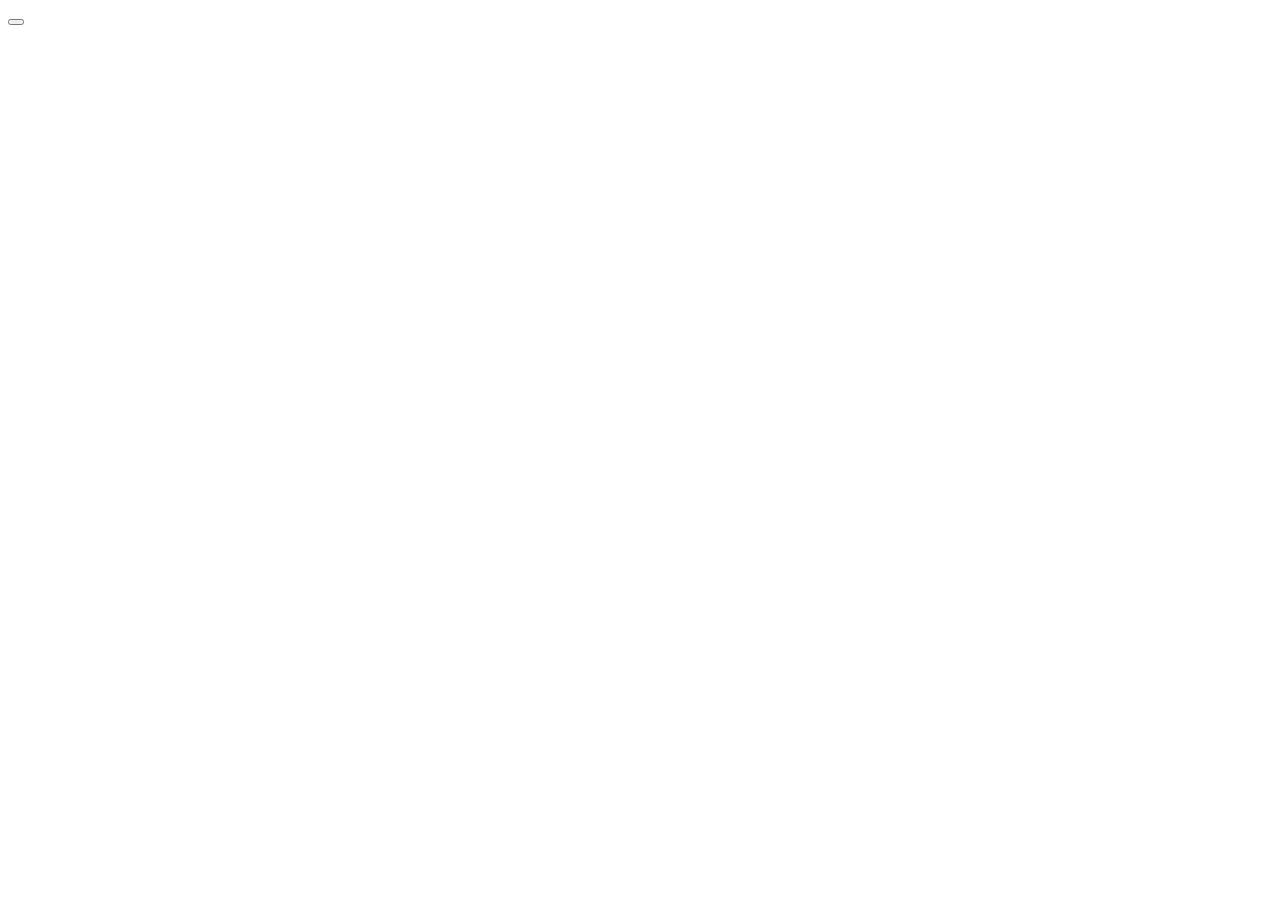
==== index.html @ daceb9fd "👆🚌 Checkpoint ./script.js:63604415/531 ./index.html:63604415/154" ====
<!DOCTYPE html>
<html lang="en">
  <head>
    <script src="https://apis.google.com/js/api.js"></script>
    <script src="script.js"></script>
  </head>
    
  <body>
    <button onclick="get()">
      
    </button>
  </body>
</html>
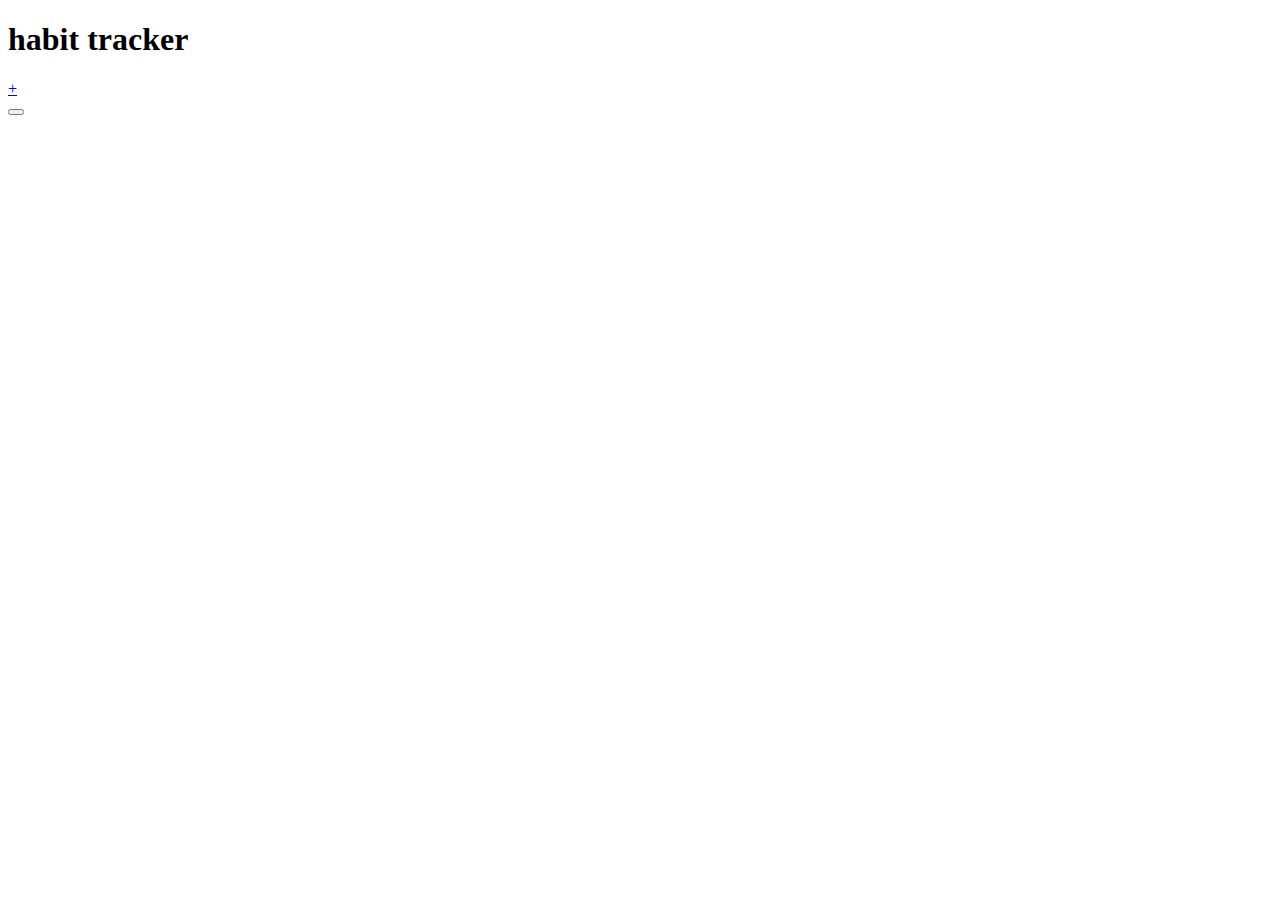
==== commit 2fd8aa5e: "👦🌵 Checkpoint ./style.css:42630022/6 ./addHabit.js:63604415/432 ./data.js:63604415/7 ./index.html:63" ====
--- a/index.html
+++ b/index.html
@@ -1,11 +1,21 @@
 <!DOCTYPE html>
 <html lang="en">
   <head>
-    <script src="https://apis.google.com/js/api.js"></script>
-    <script src="script.js"></script>
-  </head>
-    
-  <body>
+    <meta charset="UTF-8">
+    <meta name="viewport" content="width=device-width, initial-scale=1.0">
+    <meta name="author" content="team later gators">
+    <meta name="description" content="">
+    <title>habit tracker</title>
+    <link rel="stylesheet" href="style.css">
+    <h1>habit tracker</h1>
+    <main>
+      <div id="habits">
+      </div>
+      <div id="add-button">
+        <a href="addHabit.html">+</a>
+      </div>
+    </main>
+     <body>
     <button onclick="get()">
       
     </button>
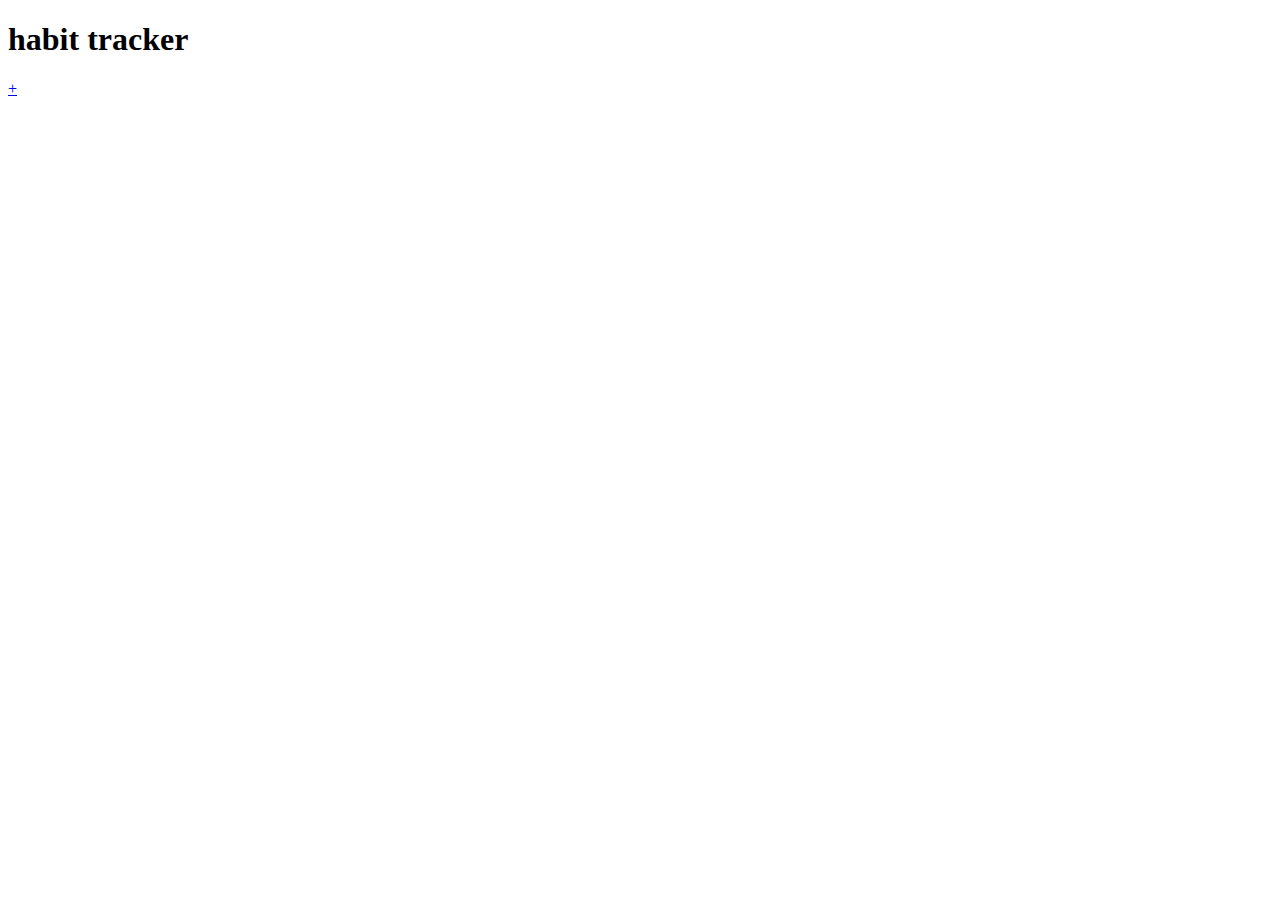
==== commit f1d2864c: "Move functions from onload to body of index,js" ====
--- a/index.html
+++ b/index.html
@@ -1,23 +1,31 @@
 <!DOCTYPE html>
 <html lang="en">
-  <head>
-    <meta charset="UTF-8">
-    <meta name="viewport" content="width=device-width, initial-scale=1.0">
-    <meta name="author" content="team later gators">
-    <meta name="description" content="">
-    <title>habit tracker</title>
-    <link rel="stylesheet" href="style.css">
-    <h1>habit tracker</h1>
-    <main>
-      <div id="habits">
-      </div>
-      <div id="add-button">
-        <a href="addHabit.html">+</a>
-      </div>
-    </main>
-     <body>
-    <button onclick="get()">
-      
-    </button>
-  </body>
-</html>
+
+<head>
+  <meta charset="UTF-8">
+  <meta name="viewport" content="width=device-width, initial-scale=1.0">
+  <meta name="author" content="team later gators">
+  <meta name="description" content="">
+  <title>habit tracker</title>
+  <link rel="preconnect" href="https://fonts.googleapis.com">
+  <link rel="preconnect" href="https://fonts.gstatic.com" crossorigin>
+  <link
+    href="https://fonts.googleapis.com/css2?family=Nunito:ital,wght@0,400;0,500;0,600;0,700;1,400;1,500;1,600;1,700&display=swap"
+    rel="stylesheet">
+  <link rel="stylesheet" href="style.css">
+  <script src="data.js" defer></script>
+  <script src="index.js" defer></script>
+</head>
+
+<body onload="startTracking()">
+  <h1>habit tracker</h1>
+  <main>
+    <div id="habits">
+    </div>
+    <div id="add-button">
+      <a href="addHabit.html">+</a>
+    </div>
+  </main>
+</body>
+
+</html>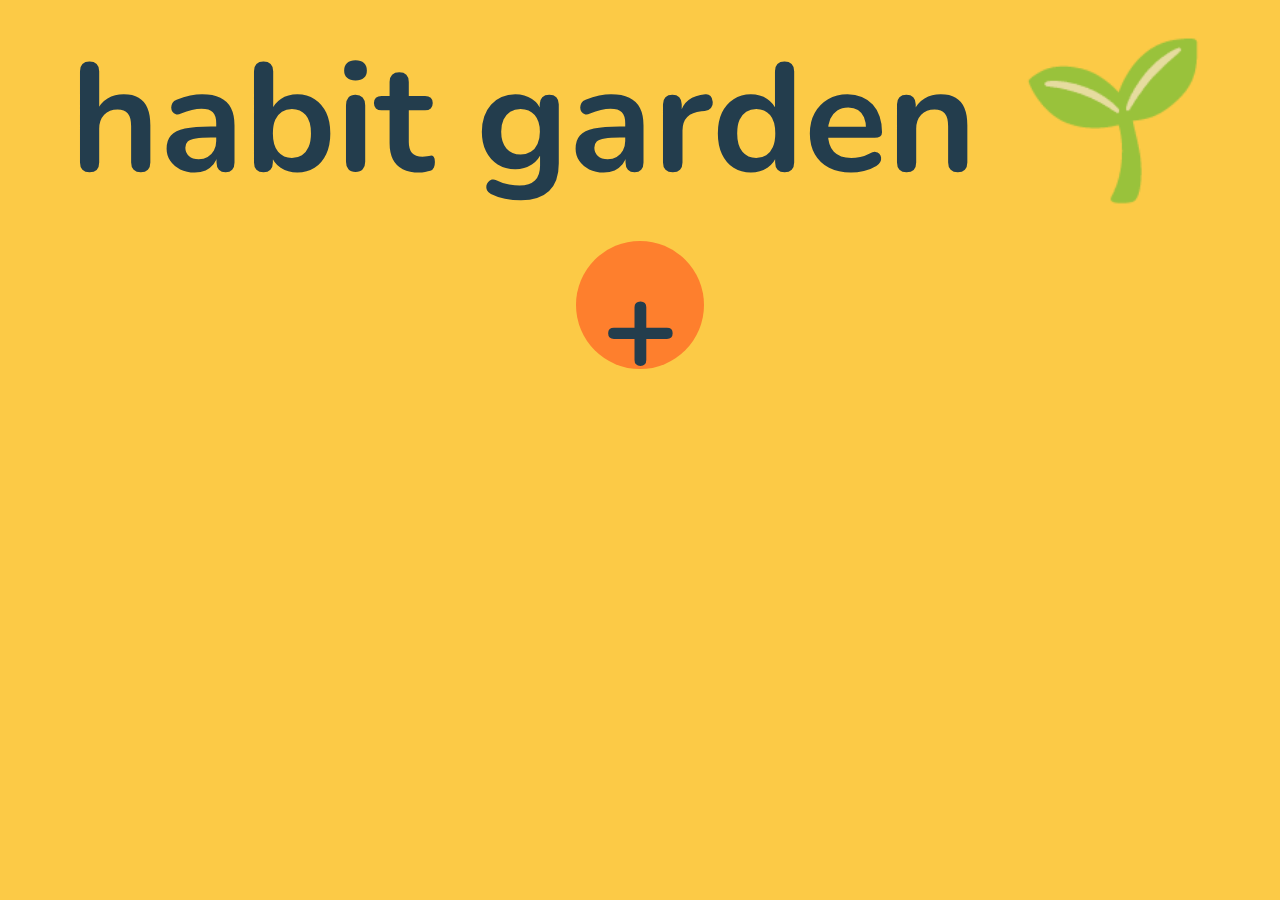
==== commit 00037618: "aesthetics" ====
--- a/index.html
+++ b/index.html
@@ -6,7 +6,7 @@
   <meta name="viewport" content="width=device-width, initial-scale=1.0">
   <meta name="author" content="team later gators">
   <meta name="description" content="">
-  <title>habit tracker</title>
+  <title>habit garden 🌱</title>
   <link rel="preconnect" href="https://fonts.googleapis.com">
   <link rel="preconnect" href="https://fonts.gstatic.com" crossorigin>
   <link
@@ -18,7 +18,7 @@
 </head>
 
 <body onload="startTracking()">
-  <h1>habit tracker</h1>
+  <h1 class="home">habit garden 🌱</h1>
   <main>
     <div id="habits">
     </div>
--- a/style.css
+++ b/style.css
@@ -0,0 +1,122 @@
+*, ::after, ::before {
+  box-sizing: border-box;
+  margin: 0;
+  padding: 0;
+}
+
+:root {
+  --color-bg-primary: #FCCA46;
+  --color-bg-second: #FE7F2D;
+  --color-text-primary: #233D4D;
+  --color-text-second: #233D4D;
+  --color-accent-1: #A1C181;
+  --color-accent-2: #619B8A;
+  --color-accent-3: #55ccff;
+}
+
+body {
+  background-color: var(--color-bg-primary);
+  color: var(--color-text-primary);
+  font-family: Nunito, Arial, Helvetica, sans-serif;
+  padding: 1rem;
+}
+
+h1 {
+    text-align: center;
+    margin-bottom: 1rem;
+}
+
+h1.home {
+  font-size: 12vw;
+}
+
+main {
+    margin: auto;
+}
+
+/****** HOME ******/
+
+.home-habit {
+    margin: 1rem;
+    background-color: var(--color-bg-second);
+    padding: 1rem;
+    border-radius: 0.3rem;
+}
+
+.home-habit-title {
+    margin: auto;
+}
+
+#add-button {
+  margin: auto;
+  background-color: var(--color-bg-second);
+  font-size: 10vw;
+  border-radius: 50%;
+  text-align: center;
+  width: 10vw;
+  height: 10vw;
+}
+
+#add-button a {
+  color: inherit;
+  text-decoration: none;
+  font-weight: bold;
+}
+
+/****** CHECKBOX VIEW ******/
+
+h2 {
+  font-size: 150%;
+  text-align: center;
+}
+
+#garden {
+  margin: 1rem;
+  display: grid;
+  grid-template-columns: 7;
+  grid-template-rows: 1;
+  grid-auto-flow: column;
+  justify-content:space-evenly;
+  align-items: end;
+  justify-items: center;
+  
+}
+
+.flower-div {
+  text-align: center;
+  width: 9vw;
+}
+
+.bloom::after {
+  content: "🌻";
+  font-size: 8vw;
+}
+
+.seed::after {
+  content: "🌱";
+  font-size: 8vw;
+}
+
+/* trapezoid code from https://stackoverflow.com/questions/7920754/how-to-draw-a-trapezium-trapezoid-with-css3 */
+.flowerpot {
+  background-color: #FE7F2D;
+  height: 8vw;
+  width: 100%;
+  border: #233D4D 3px solid;
+  transform: perspective(2px) rotateX(-1deg);
+}
+
+.flower-date {
+  font-size: 3vw;
+}
+
+p {
+  margin: 1rem;
+}
+
+.back, .back:visited, .back:active {
+  color:#233D4D ;
+  font-weight: bold;
+  text-align: center;
+
+}